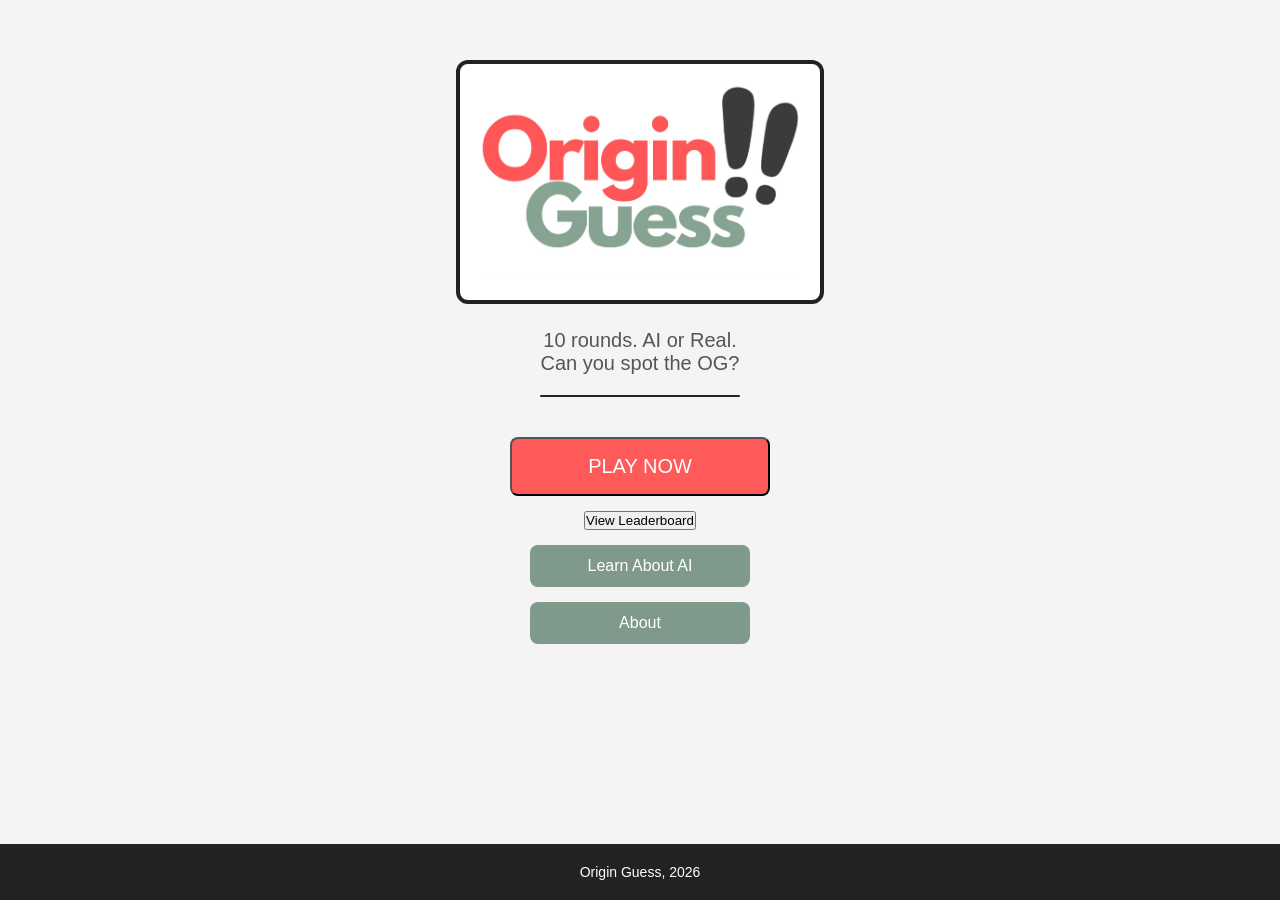
==== index.html @ 19c09358 "Update index.html" ====
<!DOCTYPE html>
<html lang="en">
<head>
<meta charset="UTF-8">
<meta name="viewport" content="width=device-width, initial-scale=1.0">

<title>Origin Guess!</title>

<link rel="stylesheet" href="style.css">

</head>

<body>

<div class="container" id="main-container">

    <!-- Logo -->
    <div class="logo-box">
        <img src="LOGO.jpg" alt="Origin Guess Logo">
    </div>

    <!-- Tagline -->
    <p class="tagline">
    10 rounds. AI or Real.<br>
    Can you spot the OG?
    </p>

    <div class="divider"></div>
    
    <!-- Main Buttons -->
    <div class="buttons" id="main-buttons">

        <button id="play-btn" class="btn play">PLAY NOW</button>

<a href="leaderboard.html">
  <button>View Leaderboard</button>
</a>

        <a href="learn.html" class="btn">Learn About AI</a>

        <a href="about.html" class="btn">About</a>

    </div>

    <!-- Difficulty Menu (hidden at first) -->
    <div id="difficulty-menu" class="hidden">

        <h2>Select Difficulty</h2>

        <div class="difficulty-buttons">

            <a href="game.html?difficulty=easy" class="btn">Easy</a>

            <a href="game.html?difficulty=medium" class="btn">Medium</a>

            <a href="game.html?difficulty=hard" class="btn">Hard</a>

        </div>

        <!-- Back Button -->
        <button id="back-btn" class="btn" style="margin-top:20px;">← Back</button>

    </div>

</div>

<!-- Footer (stays ALWAYS) -->
<footer>
Origin Guess, 2026
</footer>

<script>

document.addEventListener("DOMContentLoaded", function() {

const playBtn = document.getElementById("play-btn");
const backBtn = document.getElementById("back-btn");
const mainButtons = document.getElementById("main-buttons");
const difficultyMenu = document.getElementById("difficulty-menu");

// PLAY NOW CLICK
playBtn.addEventListener("click", () => {

mainButtons.classList.add("fade-out");

setTimeout(() => {

mainButtons.style.display = "none";

difficultyMenu.classList.remove("hidden");
difficultyMenu.classList.add("fade-in");

}, 400);

});

// BACK BUTTON CLICK
backBtn.addEventListener("click", () => {

difficultyMenu.classList.add("fade-out");

setTimeout(() => {

difficultyMenu.classList.add("hidden");
difficultyMenu.style.display = "none";

mainButtons.style.display = "flex";
mainButtons.classList.remove("fade-out");
mainButtons.classList.add("fade-in");

}, 400);

});

});

</script>

</body>
</html>
---- style.css ----
/* Reset */

*{
    margin:0;
    padding:0;
    box-sizing:border-box;
}

/* Body */

body{
    font-family: Arial, Helvetica, sans-serif;
    background:#f4f4f4;
    color:#222;
    display:flex;
    flex-direction:column;
    min-height:100vh;
}

/* Main container */

.container{
    flex:1;
    text-align:center;
    padding:60px 20px;
}

/* Logo box */

.logo-box{
    display:inline-block;
    border:4px solid #222;
    padding:20px;
    border-radius:12px;
    background:white;
}

.logo-box img{
    max-width:320px;
    width:100%;
}

.divider{
width:200px;
height:2px;
background:#222;
margin:20px auto 30px auto;
border-radius:2px;
}

/* Tagline */

.tagline{
    margin-top:25px;
    font-size:20px;
    color:#555;
}

/* Buttons container */

.buttons{
    margin-top:40px;
    display:flex;
    flex-direction:column;
    align-items:center;
    gap:15px;
}

.fade-out{
opacity:0;
transition:0.5s;
}

.fade-in{
opacity:1;
animation:fadeIn 0.6s ease-in;
}

@keyframes fadeIn{
from{opacity:0;}
to{opacity:1;}
}

/* Button style */

.btn{
    text-decoration:none;
    background:#7f9a8a;
    color:white;
    padding:12px 28px;
    border-radius:8px;
    font-size:16px;
    width:220px;
    transition:0.2s;
}

.btn:hover{
    opacity:0.85;
}

.hidden{
display:none;
}

/* Play button larger */

.play{
    font-size:20px;
    padding:16px 36px;
    width:260px;
    background:#ff5a5a;
}

/* Footer */

footer{
    text-align:center;
    padding:20px;
    background:#222;
    color:white;
    font-size:14px;
}
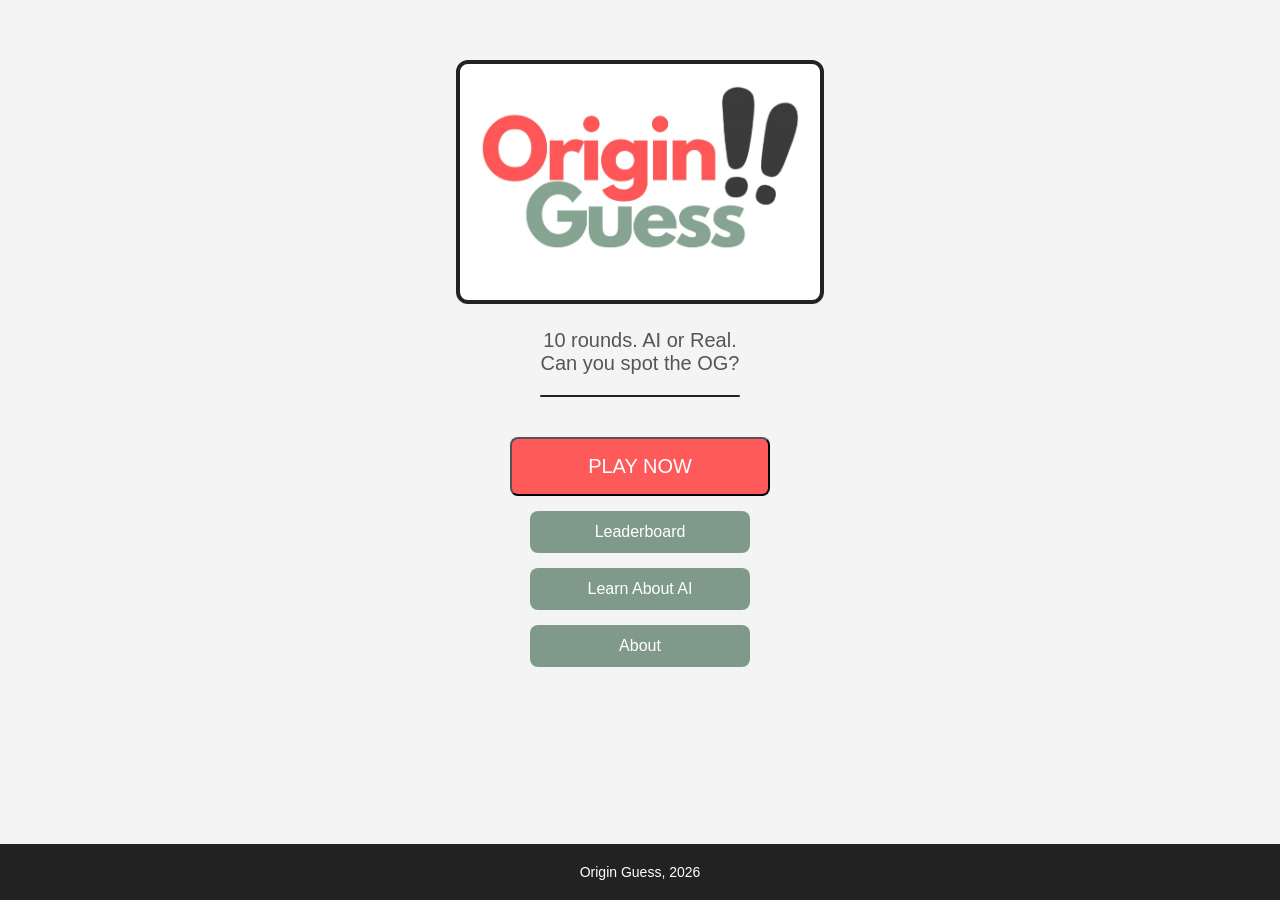
==== commit 91d456c2: "Update index.html" ====
--- a/index.html
+++ b/index.html
@@ -32,9 +32,8 @@
 
         <button id="play-btn" class="btn play">PLAY NOW</button>
 
-<a href="leaderboard.html">
-  <button>View Leaderboard</button>
-</a>
+        <!-- ✅ FIXED BUTTON -->
+        <a href="leaderboard.html" class="btn">Leaderboard</a>
 
         <a href="learn.html" class="btn">Learn About AI</a>
 
@@ -64,7 +63,7 @@
 
 </div>
 
-<!-- Footer (stays ALWAYS) -->
+<!-- Footer -->
 <footer>
 Origin Guess, 2026
 </footer>
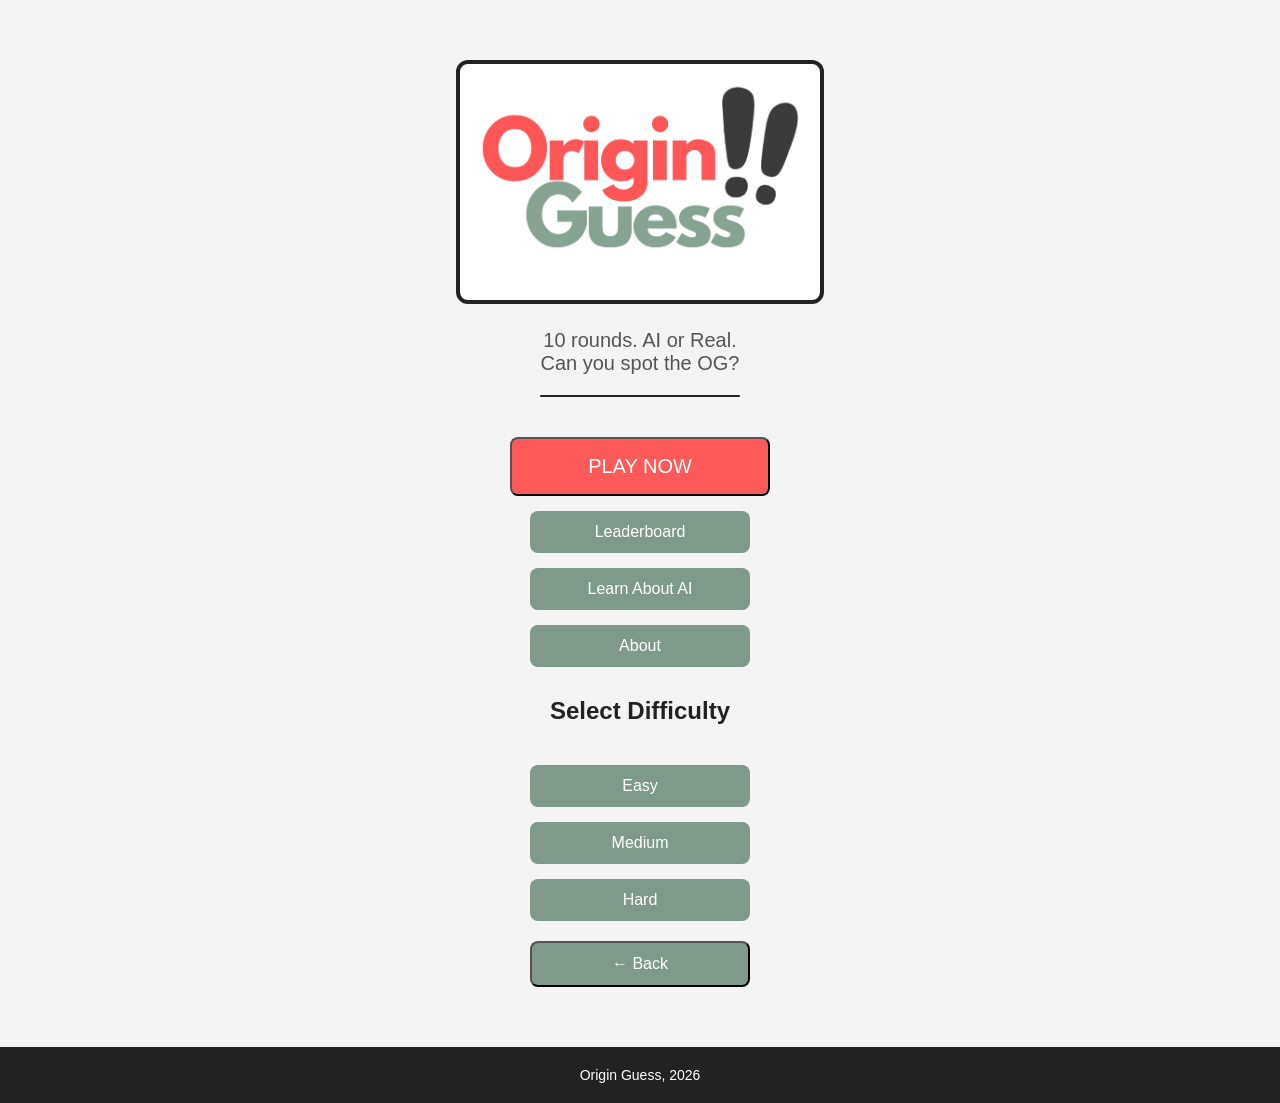
==== commit 926cbbdc: "Update index.html" ====
--- a/index.html
+++ b/index.html
@@ -32,7 +32,6 @@
 
         <button id="play-btn" class="btn play">PLAY NOW</button>
 
-        <!-- ✅ FIXED BUTTON -->
         <a href="leaderboard.html" class="btn">Leaderboard</a>
 
         <a href="learn.html" class="btn">Learn About AI</a>
@@ -41,7 +40,6 @@
 
     </div>
 
-    <!-- Difficulty Menu (hidden at first) -->
     <div id="difficulty-menu" class="hidden">
 
         <h2>Select Difficulty</h2>
--- a/style.css
+++ b/style.css
@@ -5,8 +5,6 @@
     padding:0;
     box-sizing:border-box;
 }
-
-/* Body */
 
 body{
     font-family: Arial, Helvetica, sans-serif;
@@ -16,8 +14,6 @@
     flex-direction:column;
     min-height:100vh;
 }
-
-/* Main container */
 
 .container{
     flex:1;
@@ -56,7 +52,6 @@
     color:#555;
 }
 
-/* Buttons container */
 
 .buttons{
     margin-top:40px;
@@ -81,7 +76,6 @@
 to{opacity:1;}
 }
 
-/* Button style */
 
 .btn{
     text-decoration:none;
@@ -102,7 +96,32 @@
 display:none;
 }
 
-/* Play button larger */
+#difficulty-menu{
+margin-top:30px;
+display:flex;
+flex-direction:column;
+align-items:center;
+text-align:center;
+}
+
+#difficulty-menu h2{
+margin-top:0;
+margin-bottom:20px;
+}
+
+.difficulty-buttons{
+display:flex;
+flex-direction:column;
+align-items:center;
+gap:15px;
+margin-top:20px;
+}
+
+.difficulty-buttons .btn{
+width:220px;
+text-align:center;
+}
+
 
 .play{
     font-size:20px;
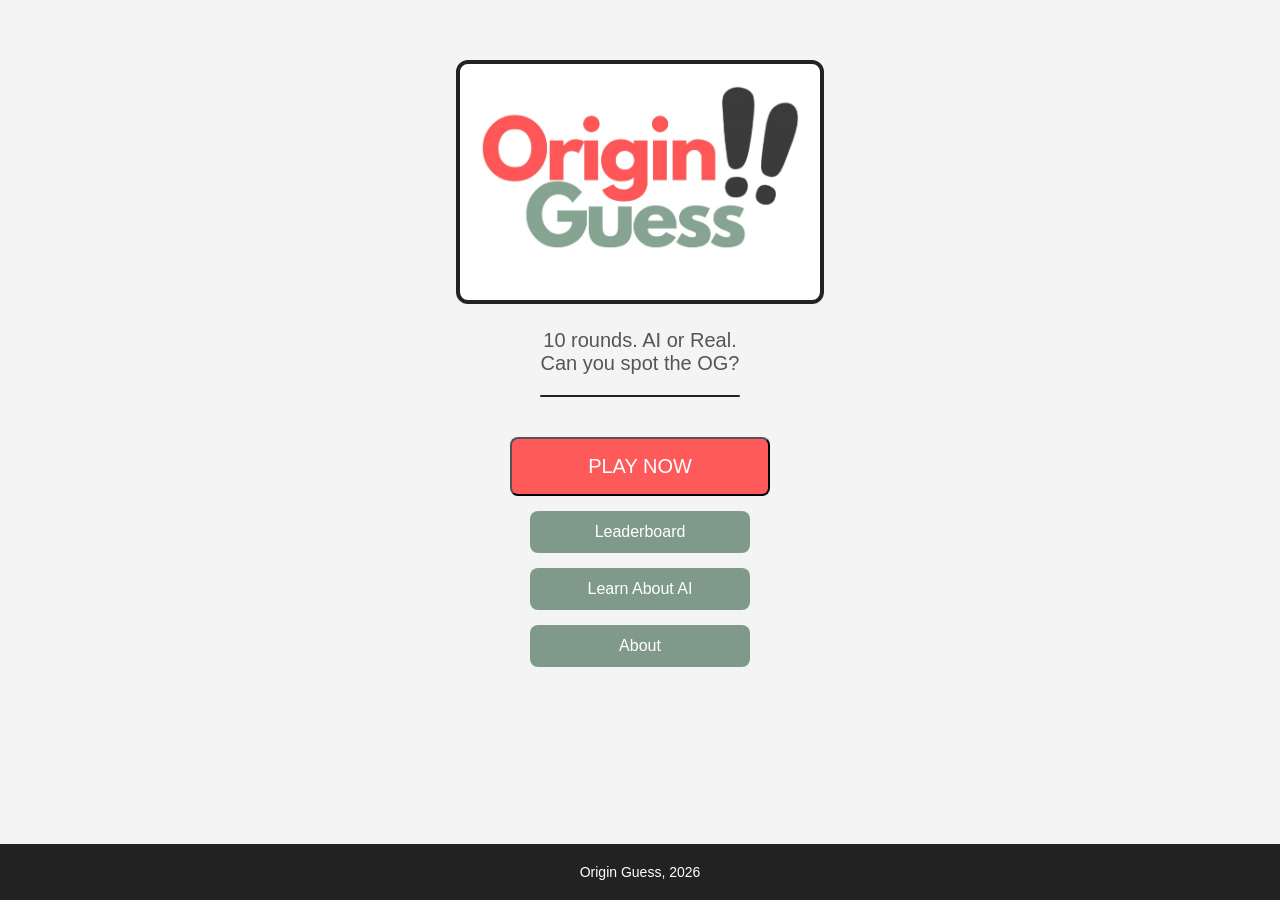
==== commit a4c0efe2: "Update index.html" ====
--- a/index.html
+++ b/index.html
@@ -99,7 +99,7 @@
 setTimeout(() => {
 
 difficultyMenu.classList.add("hidden");
-difficultyMenu.style.display = "none";
+difficultyMenu.style.display = "flex";
 
 mainButtons.style.display = "flex";
 mainButtons.classList.remove("fade-out");
--- a/style.css
+++ b/style.css
@@ -98,7 +98,6 @@
 
 #difficulty-menu{
 margin-top:30px;
-display:flex;
 flex-direction:column;
 align-items:center;
 text-align:center;
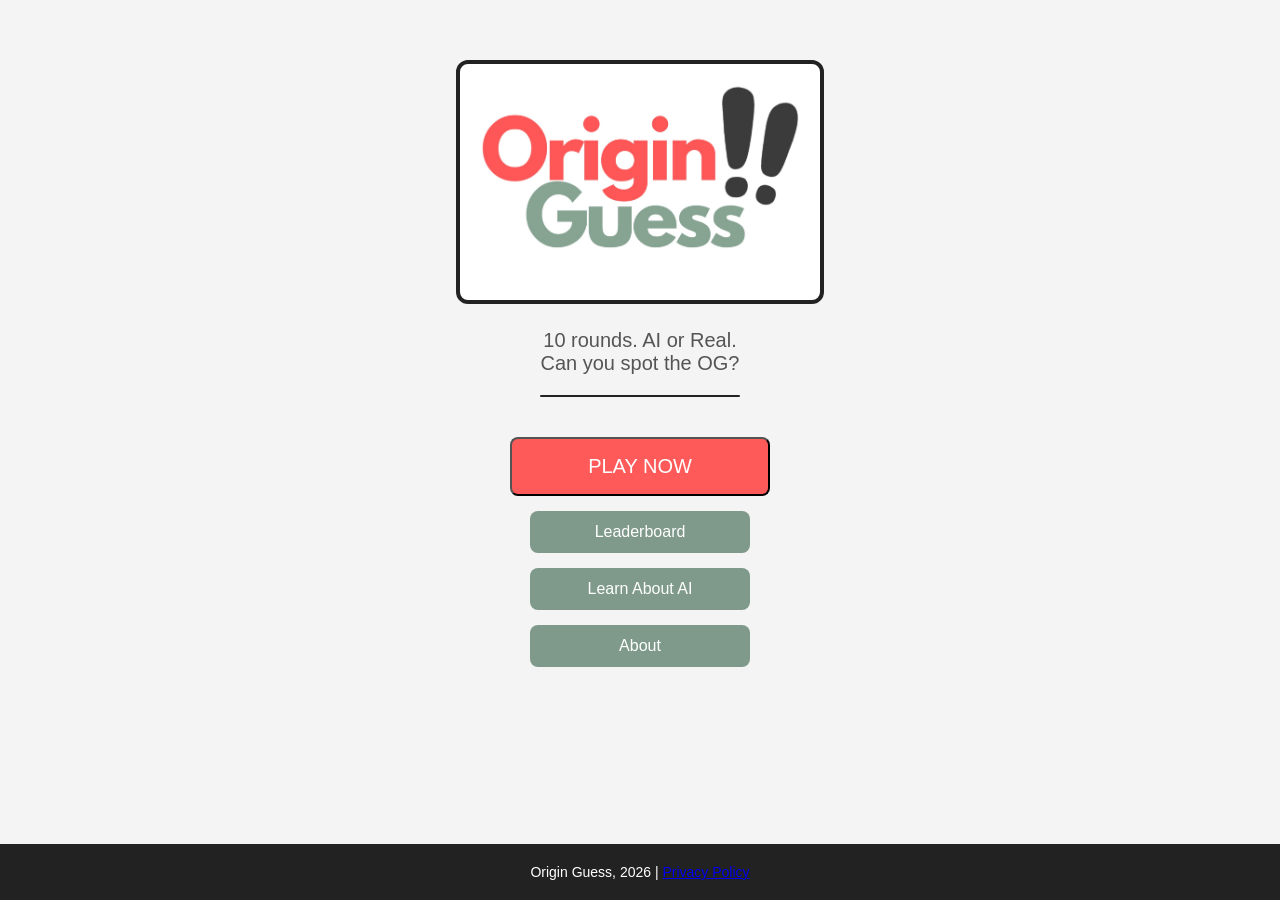
==== commit 48e667a9: "Update index.html" ====
--- a/index.html
+++ b/index.html
@@ -61,9 +61,11 @@
 
 </div>
 
-<!-- Footer -->
 <footer>
-Origin Guess, 2026
+  <p>
+    Origin Guess, 2026 |
+    <a href="privacy.html">Privacy Policy</a>
+  </p>
 </footer>
 
 <script>
--- a/style.css
+++ b/style.css
@@ -1,5 +1,3 @@
-/* Reset */
-
 *{
     margin:0;
     padding:0;
@@ -15,13 +13,70 @@
     min-height:100vh;
 }
 
-.container{
+body.fade-out{
+    opacity:0;
+    transition:0.4s ease;
+}
+
+.fade-in{
+    opacity:1;
+    animation:fadeIn 0.6s ease-in;
+}
+
+@keyframes fadeIn{
+    from{opacity:0;}
+    to{opacity:1;}
+}
+
+.popup {
+  position: fixed;
+  top: 0;
+  left: 0;
+  width: 100%;
+  height: 100%;
+  background: rgba(0,0,0,0.6);
+  display: flex;
+  justify-content: center;
+  align-items: center;
+  z-index: 1000;
+}
+
+.popup.hidden {
+  display: none;
+}
+
+.popup-content {
+  background: white;
+  padding: 25px;
+  border-radius: 12px;
+  text-align: center;
+  width: 300px;
+}
+
+
+.container,
+.game-container{
     flex:1;
     text-align:center;
     padding:60px 20px;
 }
 
-/* Logo box */
+
+.game-header{
+    display:flex;
+    justify-content:space-between;
+    align-items:center;
+    padding:15px 20px;
+}
+
+.header-logo{
+    height:50px;
+}
+
+.home-btn{
+    height:30px;
+    cursor:pointer;
+}
 
 .logo-box{
     display:inline-block;
@@ -37,14 +92,12 @@
 }
 
 .divider{
-width:200px;
-height:2px;
-background:#222;
-margin:20px auto 30px auto;
-border-radius:2px;
-}
-
-/* Tagline */
+    width:200px;
+    height:2px;
+    background:#222;
+    margin:20px auto 30px auto;
+    border-radius:2px;
+}
 
 .tagline{
     margin-top:25px;
@@ -52,7 +105,6 @@
     color:#555;
 }
 
-
 .buttons{
     margin-top:40px;
     display:flex;
@@ -60,22 +112,6 @@
     align-items:center;
     gap:15px;
 }
-
-.fade-out{
-opacity:0;
-transition:0.5s;
-}
-
-.fade-in{
-opacity:1;
-animation:fadeIn 0.6s ease-in;
-}
-
-@keyframes fadeIn{
-from{opacity:0;}
-to{opacity:1;}
-}
-
 
 .btn{
     text-decoration:none;
@@ -92,36 +128,6 @@
     opacity:0.85;
 }
 
-.hidden{
-display:none;
-}
-
-#difficulty-menu{
-margin-top:30px;
-flex-direction:column;
-align-items:center;
-text-align:center;
-}
-
-#difficulty-menu h2{
-margin-top:0;
-margin-bottom:20px;
-}
-
-.difficulty-buttons{
-display:flex;
-flex-direction:column;
-align-items:center;
-gap:15px;
-margin-top:20px;
-}
-
-.difficulty-buttons .btn{
-width:220px;
-text-align:center;
-}
-
-
 .play{
     font-size:20px;
     padding:16px 36px;
@@ -129,7 +135,97 @@
     background:#ff5a5a;
 }
 
-/* Footer */
+.hidden{
+    display:none;
+}
+
+#difficulty-menu{
+    margin-top:30px;
+    text-align:center;
+}
+
+.difficulty-buttons{
+    display:flex;
+    flex-direction:column;
+    align-items:center;
+    gap:15px;
+    margin-top:20px;
+}
+
+
+#leaderboard{
+    margin-top:20px;
+    width:100%;
+    display:flex;
+    flex-direction:column;
+    align-items:center;
+}
+
+.leaderboard-item{
+    display:flex;
+    justify-content:space-between;
+    align-items:center;
+    padding:12px 16px;
+    margin:8px 0;
+    width:90%;
+    max-width:500px;
+    border-radius:12px;
+    background:#ffffff;
+    box-shadow:0 2px 6px rgba(0,0,0,0.08);
+    font-size:16px;
+    transition:0.2s;
+}
+
+.leaderboard-item:hover{
+    transform:scale(1.01);
+}
+
+.gold{
+    background:linear-gradient(90deg,#ffd700,#fff4b3);
+}
+
+.silver{
+    background:linear-gradient(90deg,#c0c0c0,#f0f0f0);
+}
+
+.bronze{
+    background:linear-gradient(90deg,#cd7f32,#f5d1a4);
+}
+
+.leaderboard-item.you{
+    background:#eef5f1 !important;
+    outline:2px solid #c7e8d4;
+}
+
+.leaderboard-item span{
+    flex:1;
+    text-align:center;
+}
+
+.leaderboard-item span:first-child{
+    text-align:left;
+    font-weight:bold;
+}
+
+.leaderboard-item span:last-child{
+    text-align:right;
+    font-weight:bold;
+}
+
+#play-again{
+    margin:15px 0;
+    padding:12px 20px;
+    border:none;
+    border-radius:10px;
+    background:#7b2cbf;
+    color:white;
+    font-weight:bold;
+    cursor:pointer;
+}
+
+#play-again:hover{
+    opacity:0.9;
+}
 
 footer{
     text-align:center;
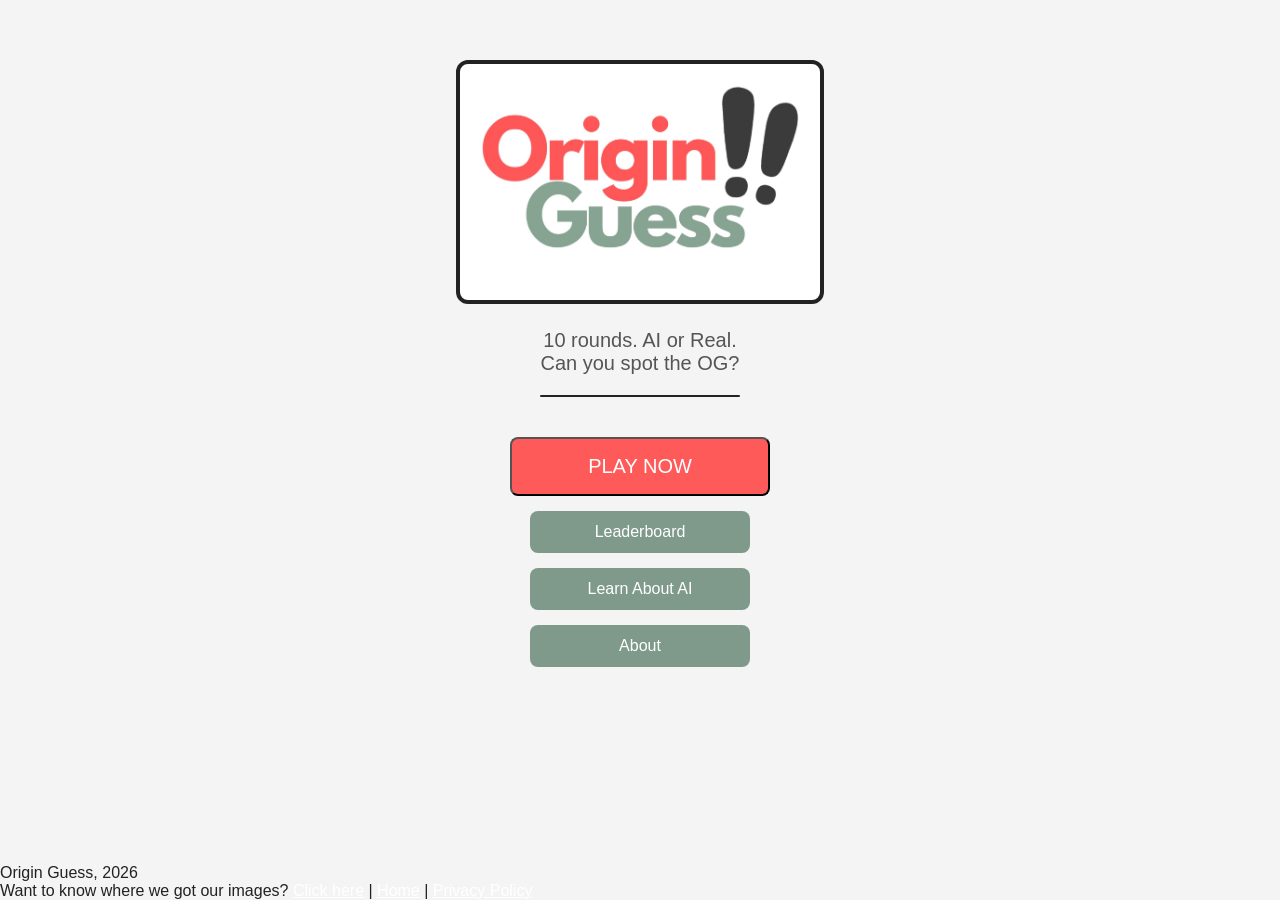
==== commit 0b31589c: "Update index.html" ====
--- a/index.html
+++ b/index.html
@@ -62,8 +62,13 @@
 </div>
 
 <footer>
-  <p>
-    Origin Guess, 2026 |
+<footer>
+  <p>Origin Guess, 2026</p>
+
+  <p class="source-link">
+    Want to know where we got our images?
+    <a href="about.html">Click here</a> |
+    <a href="index.html">Home</a> |
     <a href="privacy.html">Privacy Policy</a>
   </p>
 </footer>
--- a/style.css
+++ b/style.css
@@ -78,6 +78,16 @@
     cursor:pointer;
 }
 
+.learn-card{
+  background:#fff;
+  padding:20px;
+  margin:20px auto;
+  width:90%;
+  max-width:600px;
+  border-radius:12px;
+  box-shadow:0 2px 6px rgba(0,0,0,0.08);
+}
+
 .logo-box{
     display:inline-block;
     border:4px solid #222;
@@ -222,15 +232,21 @@
     font-weight:bold;
     cursor:pointer;
 }
+.username-warning{
+  font-size:13px;
+  color:#666;
+  margin:10px 0 15px 0;
+}
 
 #play-again:hover{
     opacity:0.9;
 }
 
-footer{
-    text-align:center;
-    padding:20px;
-    background:#222;
-    color:white;
-    font-size:14px;
-}
+footer a{
+  color:#fff;
+  text-decoration:underline;
+}
+
+footer a:hover{
+  opacity:0.8;
+}
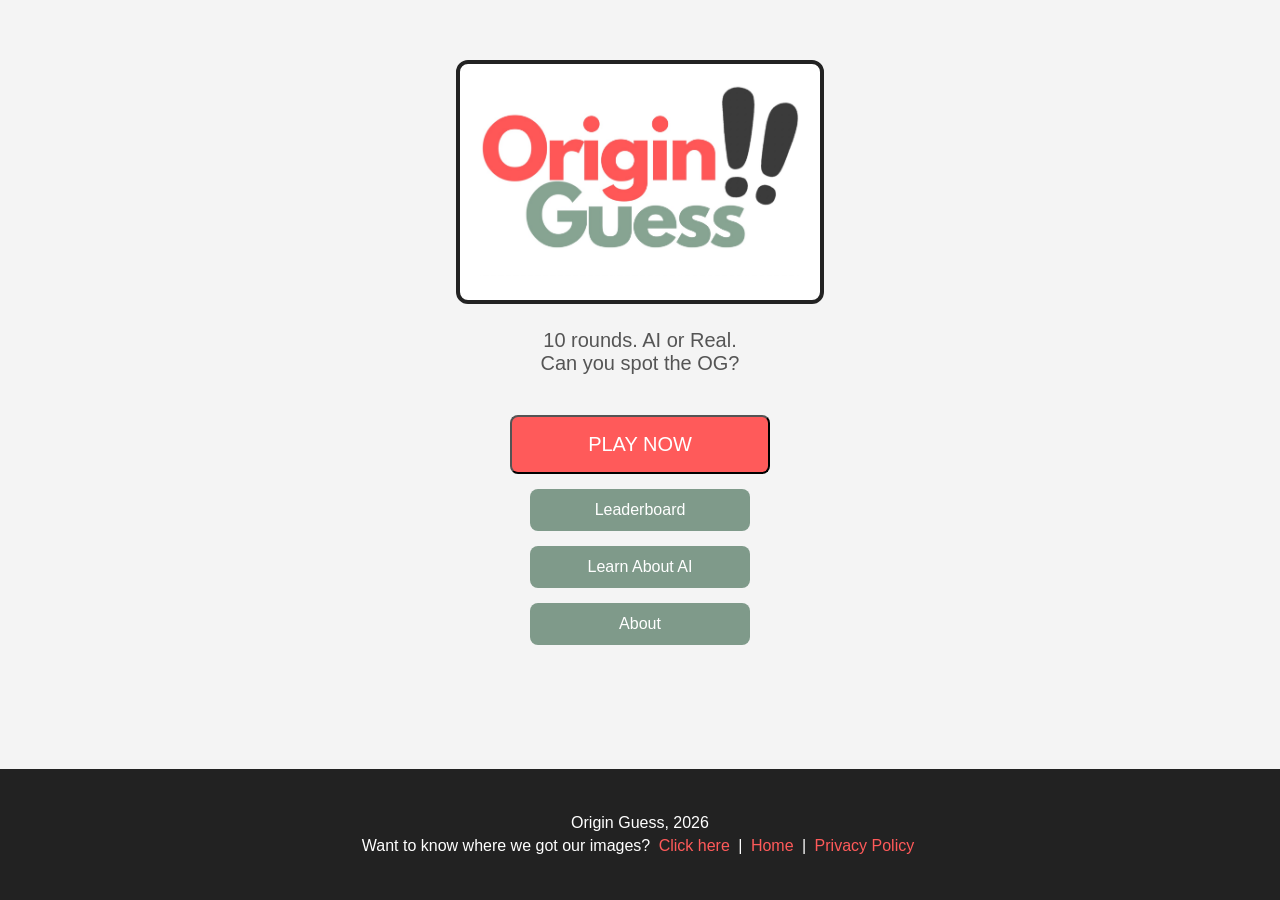
==== commit eb5727ab: "Update index.html" ====
--- a/index.html
+++ b/index.html
@@ -14,20 +14,16 @@
 
 <div class="container" id="main-container">
 
-    <!-- Logo -->
     <div class="logo-box">
         <img src="LOGO.jpg" alt="Origin Guess Logo">
     </div>
 
-    <!-- Tagline -->
     <p class="tagline">
     10 rounds. AI or Real.<br>
     Can you spot the OG?
     </p>
 
-    <div class="divider"></div>
     
-    <!-- Main Buttons -->
     <div class="buttons" id="main-buttons">
 
         <button id="play-btn" class="btn play">PLAY NOW</button>
@@ -82,7 +78,6 @@
 const mainButtons = document.getElementById("main-buttons");
 const difficultyMenu = document.getElementById("difficulty-menu");
 
-// PLAY NOW CLICK
 playBtn.addEventListener("click", () => {
 
 mainButtons.classList.add("fade-out");
@@ -98,7 +93,6 @@
 
 });
 
-// BACK BUTTON CLICK
 backBtn.addEventListener("click", () => {
 
 difficultyMenu.classList.add("fade-out");
--- a/style.css
+++ b/style.css
@@ -11,6 +11,24 @@
     display:flex;
     flex-direction:column;
     min-height:100vh;
+}
+
+.about-section {
+  background: #fff;
+  padding: 20px;
+  margin: 20px auto;
+  width: 90%;
+  max-width: 600px;
+  border-radius: 12px;
+  box-shadow: 0 2px 6px rgba(0,0,0,0.08);
+}
+
+.about-section h2 {
+  margin-bottom: 10px;
+}
+
+.about-section p {
+  line-height: 1.6;
 }
 
 body.fade-out{
@@ -78,14 +96,16 @@
     cursor:pointer;
 }
 
-.learn-card{
-  background:#fff;
-  padding:20px;
-  margin:20px auto;
-  width:90%;
-  max-width:600px;
-  border-radius:12px;
-  box-shadow:0 2px 6px rgba(0,0,0,0.08);
+.learn-card {
+  background: #fff;
+  padding: 20px;
+  margin: 20px auto;
+  width: 90%;
+  max-width: 600px;
+  border-radius: 12px;
+  box-shadow: 0 2px 6px rgba(0,0,0,0.08);
+
+  display: none;
 }
 
 .logo-box{
@@ -107,6 +127,46 @@
     background:#222;
     margin:20px auto 30px auto;
     border-radius:2px;
+}
+
+.quiz-container {
+  text-align: center;
+  margin-bottom: 40px;
+}
+
+.quiz-container img {
+  max-width: 400px;
+  width: 100%;
+  border-radius: 12px;
+  margin-bottom: 15px;
+}
+
+.quiz-buttons button {
+  margin: 5px;
+  padding: 10px 20px;
+  border: none;
+  border-radius: 8px;
+  cursor: pointer;
+  background-color: #333;
+  color: white;
+}
+
+.quiz-buttons button:hover {
+  background-color: #555;
+}
+
+.result {
+  margin-top: 15px;
+  font-weight: bold;
+}
+
+.explanation {
+  margin-top: 10px;
+  font-size: 14px;
+  color: #555;
+  max-width: 500px;
+  margin-left: auto;
+  margin-right: auto;
 }
 
 .tagline{
@@ -217,6 +277,25 @@
     font-weight:bold;
 }
 
+.level-header {
+  text-align: center;
+  margin-bottom: 25px;
+}
+
+.level-header h1 {
+  color: #e53935; /* nice red */
+  font-size: 2.5rem;
+  margin-bottom: 10px;
+  letter-spacing: 1px;
+}
+
+.divider {
+  width: 80px;
+  height: 4px;
+  background-color: #e53935;
+  margin: 0 auto;
+  border-radius: 2px;
+}
 .leaderboard-item span:last-child{
     text-align:right;
     font-weight:bold;
@@ -242,11 +321,45 @@
     opacity:0.9;
 }
 
+footer{
+    background:#222;      
+    color:white;            
+    text-align:center;
+    padding:20px;
+    margin-top:auto;        
+}
+
+/* spacing between lines */
+footer p{
+    margin:5px 0;
+}
+
+.video-container {
+  position: relative;
+  width: 100%;
+  max-width: 700px;
+  height: 394px; 
+  margin: 0 auto 25px auto;
+  padding-bottom: 0;
+}
+
+.video-container iframe {
+  position: absolute;
+  top: 0;
+  left: 0;
+  width: 100%;
+  height: 100%;
+  border: none;
+}
+
 footer a{
-  color:#fff;
-  text-decoration:underline;
+    color:#ff5a5a;        
+    text-decoration:none;
+    margin:0 4px;
+    font-weight:500;
 }
 
 footer a:hover{
-  opacity:0.8;
-}
+    text-decoration:underline;
+    opacity:0.85;
+}
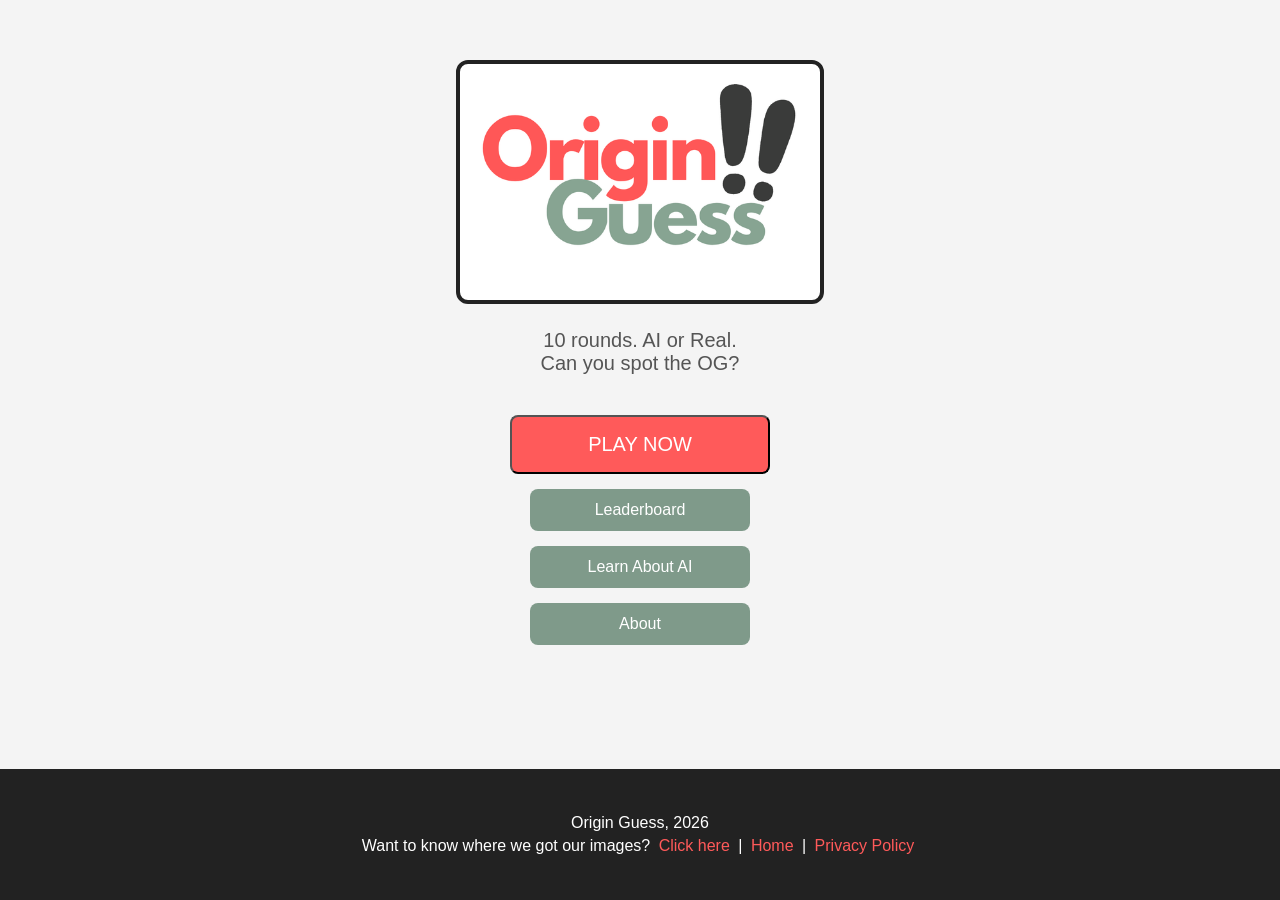
==== commit cc46b530: "Update index.html" ====
--- a/index.html
+++ b/index.html
@@ -15,7 +15,7 @@
 <div class="container" id="main-container">
 
     <div class="logo-box">
-        <img src="LOGO.jpg" alt="Origin Guess Logo">
+        <img src="Origin Guess!!.png" alt="Origin Guess Logo">
     </div>
 
     <p class="tagline">
--- a/style.css
+++ b/style.css
@@ -39,6 +39,17 @@
 .fade-in{
     opacity:1;
     animation:fadeIn 0.6s ease-in;
+}
+
+.learn-box {
+  background: #fff;
+  padding: 20px;
+  margin: 20px auto;
+  width: 90%;
+  max-width: 600px;
+  border-radius: 12px;
+  box-shadow: 0 2px 6px rgba(0,0,0,0.08);
+  text-align: center; 
 }
 
 @keyframes fadeIn{
@@ -105,7 +116,18 @@
   border-radius: 12px;
   box-shadow: 0 2px 6px rgba(0,0,0,0.08);
 
-  display: none;
+}
+
+.quiz-explanation {
+  background: #fff;
+  padding: 20px;
+  margin: 20px auto;
+  width: 90%;
+  max-width: 600px;
+  border-radius: 12px;
+  box-shadow: 0 2px 6px rgba(0,0,0,0.08);
+
+  display: none; 
 }
 
 .logo-box{
@@ -135,8 +157,10 @@
 }
 
 .quiz-container img {
+  width: 100%;
   max-width: 400px;
-  width: 100%;
+  height: 600px; 
+  object-fit: cover;
   border-radius: 12px;
   margin-bottom: 15px;
 }
@@ -283,7 +307,7 @@
 }
 
 .level-header h1 {
-  color: #e53935; /* nice red */
+  color: #ff5a5a;
   font-size: 2.5rem;
   margin-bottom: 10px;
   letter-spacing: 1px;
